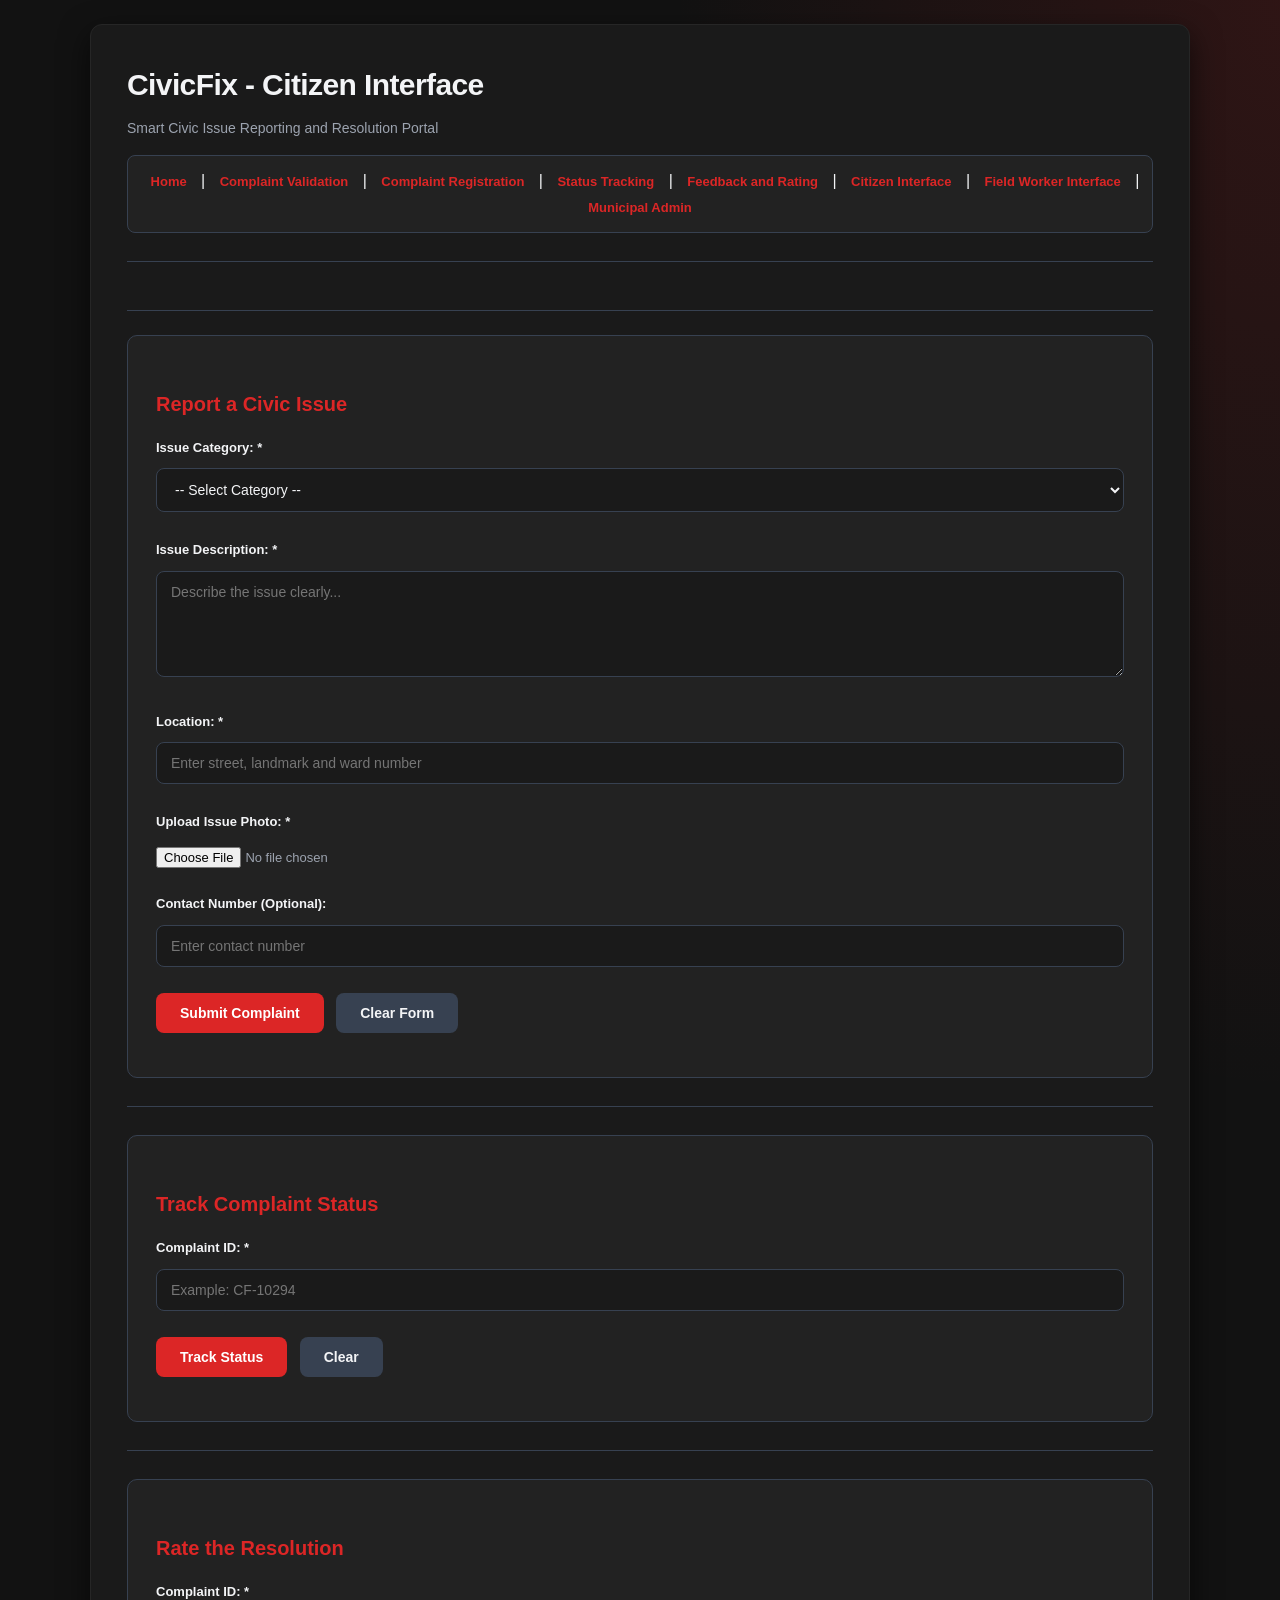
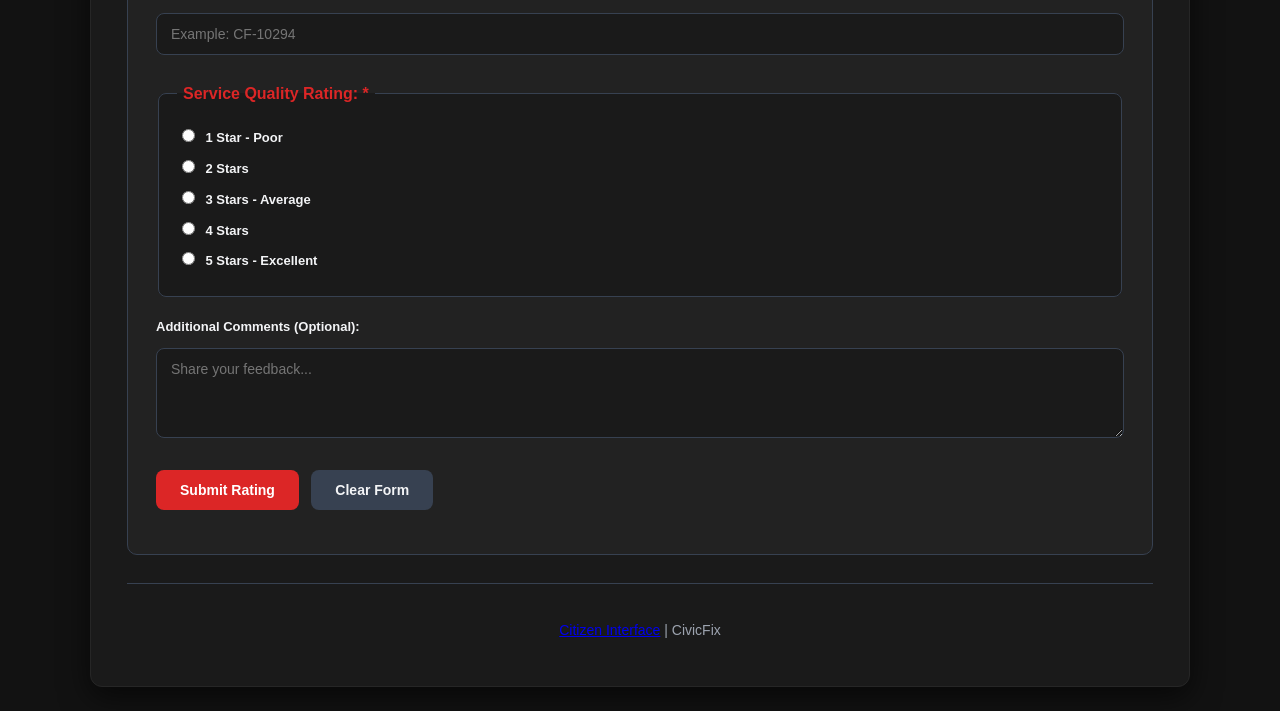
==== html/citizen.html @ b8693919 "Enhance CivicFix pages and landing design Co-authored-by: Copilot <223556219+Copilot@users.noreply.g" ====
<!DOCTYPE html>
<html lang="en">
<head>
    <meta charset="UTF-8">
    <meta name="viewport" content="width=device-width, initial-scale=1.0">
    <link rel="stylesheet" href="style.css">
    <title>CivicFix - Citizen Interface</title>
</head>
<body>
    <center>
    <header>
        <h1>CivicFix - Citizen Interface</h1>
        <p>Smart Civic Issue Reporting and Resolution Portal</p>
        <nav>
            <a href="index.html">Home</a> |
            <a href="complaint-validation.html">Complaint Validation</a> |
            <a href="complaint-registration.html">Complaint Registration</a> |
            <a href="status-tracking.html">Status Tracking</a> |
            <a href="feedback-and-rating.html">Feedback and Rating</a> |
            <a href="citizen.html">Citizen Interface</a> |
            <a href="field-worker.html">Field Worker Interface</a> |
            <a href="municipal-admin.html">Municipal Admin</a>
        </nav>
        <hr>
    </header>

    <main>
        <section id="report-issue">
            <h2>Report a Civic Issue</h2>

            <form>
                <p>
                    <label for="category">Issue Category: <strong>*</strong></label><br>
                    <select id="category" name="category" required>
                        <option value="">-- Select Category --</option>
                        <option value="pothole">Pothole / Road Repair</option>
                        <option value="streetlight">Streetlight Failure</option>
                        <option value="garbage">Garbage Accumulation</option>
                        <option value="water">Sewage / Water Leakage</option>
                    </select>
                </p>
                <p>
                    <label for="description">Issue Description: <strong>*</strong></label><br>
                    <textarea id="description" name="description" rows="5" cols="45" minlength="10" maxlength="1000" required placeholder="Describe the issue clearly..."></textarea>
                </p>
                <p>
                    <label for="location">Location: <strong>*</strong></label><br>
                    <input type="text" id="location" name="location" maxlength="180" required placeholder="Enter street, landmark and ward number">
                </p>
                <p>
                    <label for="photo">Upload Issue Photo: <strong>*</strong></label><br>
                    <input type="file" id="photo" name="photo" accept="image/*" required>
                </p>
                <p>
                    <label for="contact">Contact Number (Optional):</label><br>
                    <input type="tel" id="contact" name="contact" pattern="[0-9+() -]{7,18}" placeholder="Enter contact number">
                </p>
                <button type="submit">Submit Complaint</button>
                <button type="reset">Clear Form</button>
            </form>
        </section>

        <hr>

        <section>
            <h2>Track Complaint Status</h2>

            <form action="#" method="get">
                <p>
                    <label for="complaint_id">Complaint ID: <strong>*</strong></label><br>
                    <input type="text" id="complaint_id" name="complaint_id" required pattern="CF-[A-Za-z0-9-]+" placeholder="Example: CF-10294">
                </p>
                <button type="submit">Track Status</button>
                <button type="reset">Clear</button>
            </form>
        </section>

        <hr>

        <section>
            <h2>Rate the Resolution</h2>

            <form>
                <p>
                    <label for="rate_complaint_id">Complaint ID: <strong>*</strong></label><br>
                    <input type="text" id="rate_complaint_id" name="complaint_id" required placeholder="Example: CF-10294">
                </p>
                <fieldset>
                    <legend>Service Quality Rating: <strong>*</strong></legend>
                    <input type="radio" id="star1" name="rating" value="1" required>
                    <label for="star1">1 Star - Poor</label><br>
                    <input type="radio" id="star2" name="rating" value="2">
                    <label for="star2">2 Stars</label><br>
                    <input type="radio" id="star3" name="rating" value="3">
                    <label for="star3">3 Stars - Average</label><br>
                    <input type="radio" id="star4" name="rating" value="4">
                    <label for="star4">4 Stars</label><br>
                    <input type="radio" id="star5" name="rating" value="5">
                    <label for="star5">5 Stars - Excellent</label>
                </fieldset>
                <p>
                    <label for="feedback">Additional Comments (Optional):</label><br>
                    <textarea id="feedback" name="feedback" rows="4" cols="45" maxlength="500" placeholder="Share your feedback..."></textarea>
                </p>
                <button type="submit">Submit Rating</button>
                <button type="reset">Clear Form</button>
            </form>
        </section>
    </main>

    <hr>
    <footer><p><a href="citizen.html">Citizen Interface</a> | CivicFix</p></footer>
    </center>
</body>
</html>
---- html/style.css ----
/* ==========================================================
   CIVICFIX - DARK CIVIC PORTAL THEME
   ========================================================== */

:root {
    --bg: #121212;
    --surface: #1a1a1a;
    --surface-hover: #222222;
    --ink: #f3f4f6;
    --muted: #9ca3af;
    --primary: #dc2626;
    --primary-hover: #b91c1c;
    --primary-soft: rgba(220, 38, 38, 0.15);
    --border: #374151;
    --border-light: #262626;
    --radius: 12px;
}

* {
    box-sizing: border-box;
}

body {
    background-color: var(--bg);
    background-image: radial-gradient(ellipse at top right, rgba(220, 38, 38, 0.14), transparent 38rem);
    font-family: -apple-system, BlinkMacSystemFont, "Segoe UI", Roboto, Helvetica, Arial, sans-serif;
    color: var(--ink);
    margin: 0;
    padding: 24px;
    line-height: 1.6;
}

/* Main Container / Wrapper */
center {
    display: block;
    max-width: 1100px;
    margin: 0 auto;
    background-color: var(--surface);
    color: var(--ink);
    padding: 36px;
    border-radius: var(--radius);
    border: 1px solid var(--border-light);
    box-shadow: 0 10px 30px rgba(0, 0, 0, 0.6);
    text-align: left;
}

/* Header & Typography */
header {
    margin-bottom: 24px;
    border-bottom: 1px solid var(--border);
    padding-bottom: 20px;
}

h1 {
    color: var(--ink);
    font-size: 30px;
    font-weight: 800;
    letter-spacing: -0.02em;
    margin: 0 0 6px 0;
}

h2 {
    color: var(--primary);
    font-size: 20px;
    font-weight: 700;
    margin: 24px 0 16px 0;
}

p {
    color: var(--muted);
    font-size: 14px;
    margin: 8px 0;
}

/* Navigation */
nav {
    margin: 16px 0;
    padding: 12px;
    background-color: var(--surface-hover);
    border-radius: 8px;
    border: 1px solid var(--border);
    text-align: center;
}

nav a {
    color: var(--primary);
    text-decoration: none;
    font-weight: 600;
    font-size: 13px;
    margin: 0 10px;
}

nav a:hover {
    text-decoration: underline;
}

/* Sections & Forms */
section {
    margin: 24px 0;
    padding: 28px;
    background-color: var(--surface-hover);
    border-radius: 10px;
    border: 1px solid var(--border);
}

form {
    margin: 16px 0;
}

label {
    color: var(--ink);
    font-weight: 600;
    font-size: 13px;
    display: inline-block;
    margin-bottom: 6px;
}

input[type="text"],
input[type="number"],
input[type="date"],
input[type="tel"],
select,
textarea {
    width: 100%;
    padding: 12px 14px;
    margin-top: 4px;
    margin-bottom: 18px;
    border: 1px solid var(--border);
    border-radius: 8px;
    background-color: var(--surface);
    color: var(--ink);
    font-size: 14px;
    font-family: inherit;
}

input:focus, select:focus, textarea:focus {
    outline: none;
    border-color: var(--primary);
    box-shadow: 0 0 0 3px var(--primary-soft);
}

input[type="file"] {
    margin: 8px 0 16px 0;
    font-size: 13px;
    color: var(--muted);
}

input[type="radio"],
input[type="checkbox"] {
    accent-color: var(--primary);
    margin-right: 6px;
}

fieldset {
    border: 1px solid var(--border);
    border-radius: 8px;
    padding: 18px;
    margin-bottom: 18px;
    background-color: var(--surface);
}

legend {
    font-weight: bold;
    color: var(--primary);
    padding: 0 6px;
}

/* Buttons */
button {
    background-color: var(--primary);
    color: #ffffff;
    padding: 12px 24px;
    border: none;
    border-radius: 8px;
    font-size: 14px;
    font-weight: 700;
    cursor: pointer;
    margin-right: 8px;
    transition: background-color 0.2s, transform 0.1s;
}

button:hover {
    background-color: var(--primary-hover);
    transform: translateY(-1px);
}

button[type="reset"] {
    background-color: var(--border);
    color: var(--ink);
}

button[type="reset"]:hover {
    background-color: var(--muted);
}

/* Tables */
table {
    width: 100%;
    border-collapse: collapse;
    margin: 16px 0;
    background-color: var(--surface);
    border-radius: 8px;
    overflow: hidden;
}

th, td {
    border: 1px solid var(--border);
    padding: 12px 14px;
    font-size: 13px;
    text-align: left;
}

th {
    background-color: var(--surface-hover);
    color: var(--primary);
}

/* Dividers & Footer */
hr {
    border: 0;
    height: 1px;
    background-color: var(--border);
    margin: 28px 0;
}

footer {
    margin-top: 35px;
    text-align: center;
    font-size: 13px;
    color: var(--muted);
}

/* Landing page */

.landing-body > footer {
    max-width: 1000px;
    margin: 16px auto 0;
    padding: 12px 0 4px;
    border-top: 1px solid var(--border);
    font-size: 12px;
}

.landing-body > footer p {
    margin: 0;
}

.landing-body > header {
    margin-top: 20px;
}

.landing-body > nav {
    padding: 8px;
}

.landing-body > nav a {
    margin: 0 6px;
    padding: 8px;
    font-size: 12px;
    border-radius: 6px;
}

.landing-body > nav a:hover {
    background-color: var(--surface-hover);
}

.landing-body > nav a[aria-current="page"] {
    background-color: var(--surface-hover);
    color: var(--ink);
}

.landing-main {
    max-width: 1000px;
}

.landing-main > section {
    max-width: none;
    margin: 0 auto;
    padding: 24px 4px;
    background: transparent;
    border: 0;
    border-bottom: 1px solid var(--border);
    border-radius: 0;
}

.landing-main > section h2 {
    color: var(--ink);
}

.landing-main > .landing-hero {
    padding: 48px 4px;
}

.hero-copy h2 {
    max-width: 700px;
    margin: 0 0 14px;
    color: var(--ink);
    font-size: clamp(32px, 5vw, 46px);
    line-height: 1.15;
}

.hero-copy > p {
    max-width: 680px;
}

.hero-actions {
    display: flex;
    flex-wrap: wrap;
    gap: 8px;
    margin-top: 20px;
}

.hero-actions a,
.portal-links a {
    border-radius: 8px;
    text-decoration: none;
}

.hero-actions a {
    display: inline-block;
    padding: 9px 16px;
    border: 1px solid var(--primary);
    font-size: 14px;
    font-weight: 600;
    transition: background-color 0.2s, box-shadow 0.2s;
}

.hero-actions a:first-child {
    background-color: var(--primary);
    color: #ffffff;
    box-shadow: 0 3px 10px rgba(220, 38, 38, 0.18);
}

.hero-actions a:last-child {
    background-color: transparent;
    color: var(--ink);
}

.hero-actions a:hover {
    border-color: var(--primary-hover);
    background-color: var(--primary-hover);
    color: #ffffff;
}

.workflow-steps {
    display: grid;
    grid-template-columns: repeat(4, minmax(0, 1fr));
    gap: 20px;
    margin: 0;
    padding: 0;
    list-style: none;
}

.workflow-steps li {
    display: grid;
    grid-template-columns: 28px 1fr;
    gap: 4px 8px;
    margin: 0;
    padding: 12px 0;
    border-top: 1px solid var(--border);
}

.step-number {
    grid-row: span 2;
    display: grid;
    width: 26px;
    height: 26px;
    place-items: center;
    background-color: var(--primary-soft);
    border-radius: 50%;
    color: var(--primary);
    font-size: 12px;
    font-weight: 700;
}

.workflow-steps strong {
    color: var(--ink);
}

.workflow-steps li > span:last-child {
    color: var(--muted);
    font-size: 12px;
}

.portal-section h2,
.setup-section h2 {
    margin-bottom: 12px;
}

.portal-links {
    display: grid;
    grid-template-columns: repeat(3, minmax(0, 1fr));
    gap: 12px;
}

.portal-links a {
    display: flex;
    flex-direction: column;
    gap: 5px;
    padding: 14px 16px;
    background-color: var(--surface);
    border: 1px solid var(--border);
    color: var(--ink);
    transition: border-color 0.2s, background-color 0.2s;
}

.portal-links a:hover {
    background-color: var(--surface-hover);
    border-color: var(--primary);
}

.portal-links a strong {
    font-size: 14px;
}

.portal-links a span {
    color: var(--muted);
    font-size: 12px;
}

.setup-section a {
    color: #ff8a98;
    font-weight: 600;
}

.setup-section a:hover {
    color: #ffffff;
}

.hero-actions a:focus-visible,
.portal-links a:focus-visible {
    outline: 2px solid #ff8a98;
    outline-offset: 3px;
}


/* Responsive Design */
@media screen and (max-width: 800px) {
    .workflow-steps {
        grid-template-columns: repeat(2, minmax(0, 1fr));
    }

    .portal-links {
        grid-template-columns: 1fr;
    }
}

@media screen and (max-width: 520px) {
    .landing-body > nav a {
        margin: 0 2px;
        padding: 6px;
    }

    .landing-main > .landing-hero {
        padding: 34px 4px;
    }

    .workflow-steps {
        grid-template-columns: 1fr;
    }

}
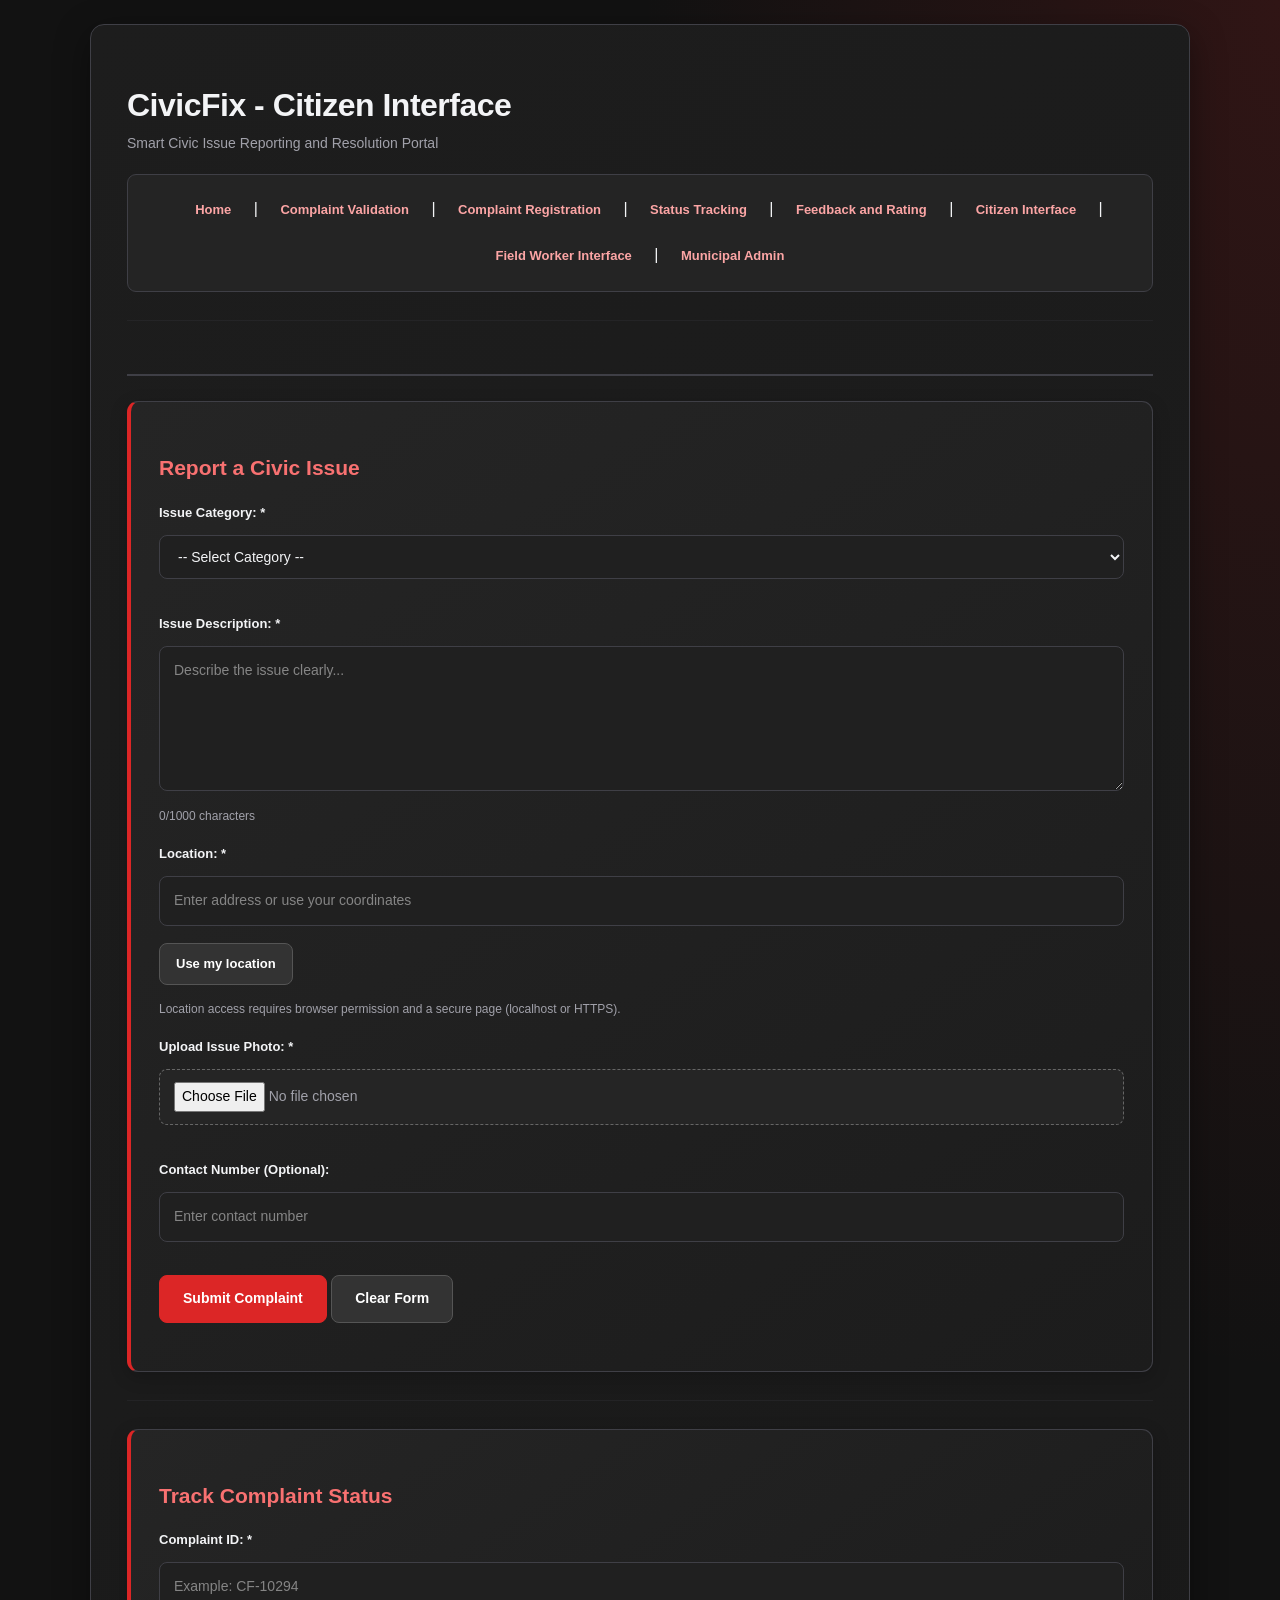
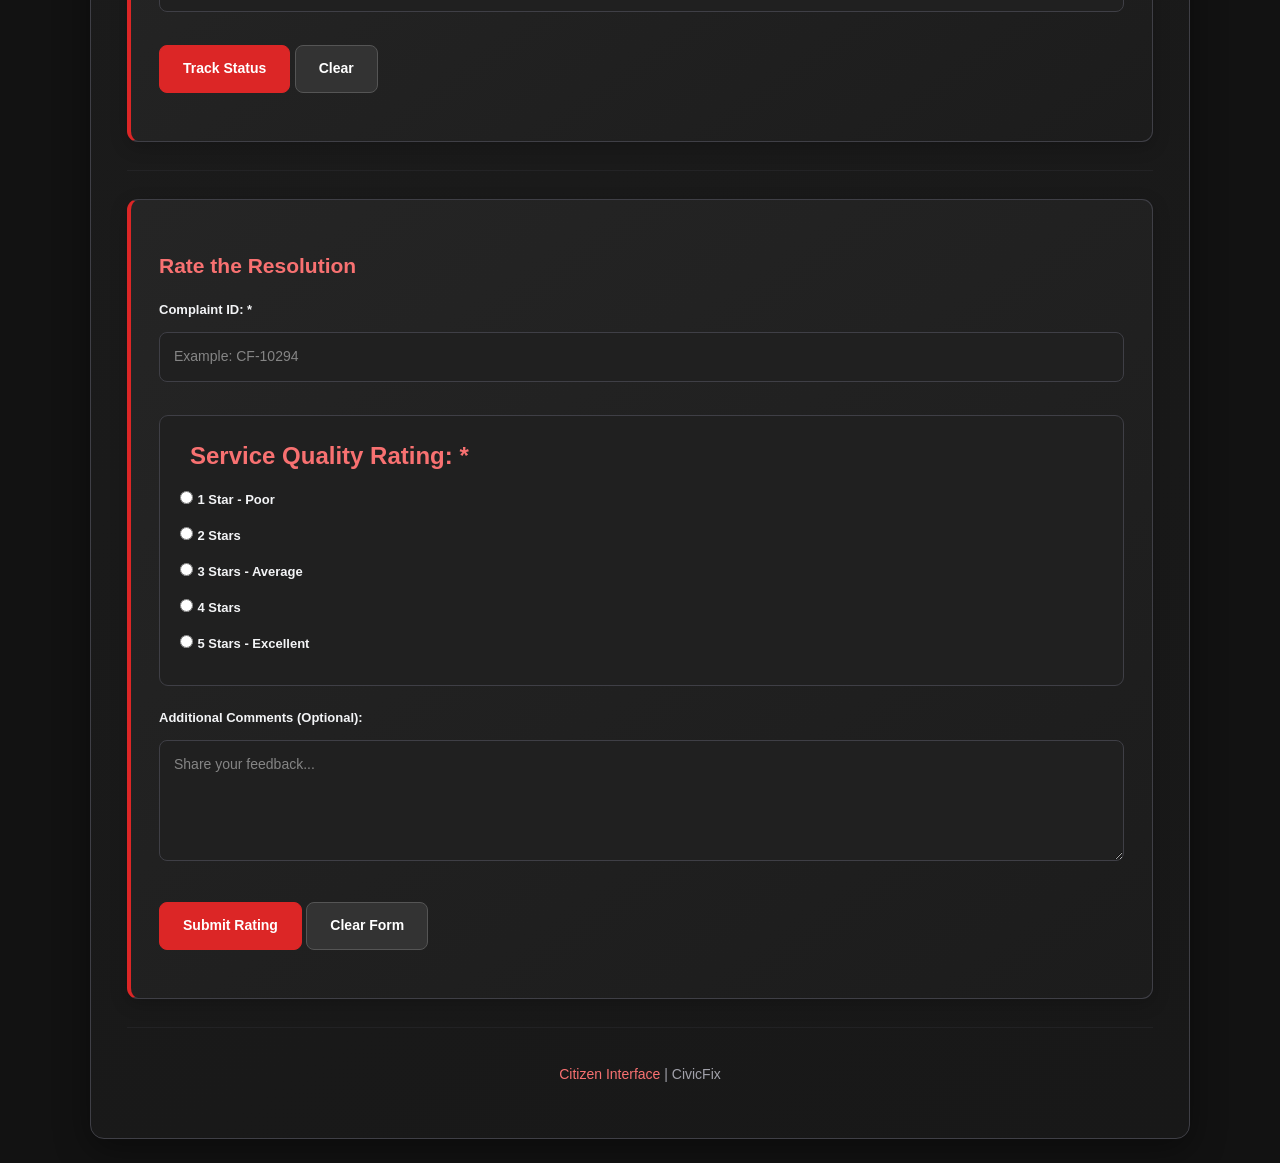
==== commit 7c552fe8: "Modified Html and css & js files" ====
--- a/html/citizen.html
+++ b/html/citizen.html
@@ -3,7 +3,9 @@
 <head>
     <meta charset="UTF-8">
     <meta name="viewport" content="width=device-width, initial-scale=1.0">
+    <link rel="stylesheet" href="bootstrap.min.css">
     <link rel="stylesheet" href="style.css">
+    <script src="app.js" defer></script>
     <title>CivicFix - Citizen Interface</title>
 </head>
 <body>
@@ -28,7 +30,7 @@
         <section id="report-issue">
             <h2>Report a Civic Issue</h2>
 
-            <form>
+            <form id="reportForm">
                 <p>
                     <label for="category">Issue Category: <strong>*</strong></label><br>
                     <select id="category" name="category" required>
@@ -42,21 +44,29 @@
                 <p>
                     <label for="description">Issue Description: <strong>*</strong></label><br>
                     <textarea id="description" name="description" rows="5" cols="45" minlength="10" maxlength="1000" required placeholder="Describe the issue clearly..."></textarea>
+                    <span class="field-hint" id="descriptionCount" aria-live="polite">0/1000 characters</span>
                 </p>
                 <p>
                     <label for="location">Location: <strong>*</strong></label><br>
-                    <input type="text" id="location" name="location" maxlength="180" required placeholder="Enter street, landmark and ward number">
+                    <input type="text" id="location" name="location" maxlength="180" required placeholder="Enter address or use your coordinates" aria-describedby="locationHint locationMessage">
+                    <button id="useCurrentLocation" class="location-button" type="button">Use my location</button>
+                    <span class="field-hint location-hint" id="locationHint">Location access requires browser permission and a secure page (localhost or HTTPS).</span>
                 </p>
+                <p class="form-feedback" id="locationMessage" role="status" aria-live="polite"></p>
                 <p>
                     <label for="photo">Upload Issue Photo: <strong>*</strong></label><br>
                     <input type="file" id="photo" name="photo" accept="image/*" required>
                 </p>
+                <p class="form-feedback" id="photoMessage" role="status" aria-live="polite"></p>
+                <img id="photoPreview" class="photo-preview" alt="Preview of the selected issue photo" hidden>
+                <button id="cancelPhoto" class="photo-cancel-button" type="button" hidden>Remove selected photo</button>
                 <p>
                     <label for="contact">Contact Number (Optional):</label><br>
                     <input type="tel" id="contact" name="contact" pattern="[0-9+() -]{7,18}" placeholder="Enter contact number">
                 </p>
                 <button type="submit">Submit Complaint</button>
                 <button type="reset">Clear Form</button>
+                <p class="form-feedback" id="reportMessage" role="status" aria-live="polite"></p>
             </form>
         </section>
 
@@ -80,7 +90,7 @@
         <section>
             <h2>Rate the Resolution</h2>
 
-            <form>
+            <form id="ratingForm">
                 <p>
                     <label for="rate_complaint_id">Complaint ID: <strong>*</strong></label><br>
                     <input type="text" id="rate_complaint_id" name="complaint_id" required placeholder="Example: CF-10294">
@@ -98,6 +108,7 @@
                     <input type="radio" id="star5" name="rating" value="5">
                     <label for="star5">5 Stars - Excellent</label>
                 </fieldset>
+                <p class="form-feedback" id="ratingMessage" role="status" aria-live="polite"></p>
                 <p>
                     <label for="feedback">Additional Comments (Optional):</label><br>
                     <textarea id="feedback" name="feedback" rows="4" cols="45" maxlength="500" placeholder="Share your feedback..."></textarea>
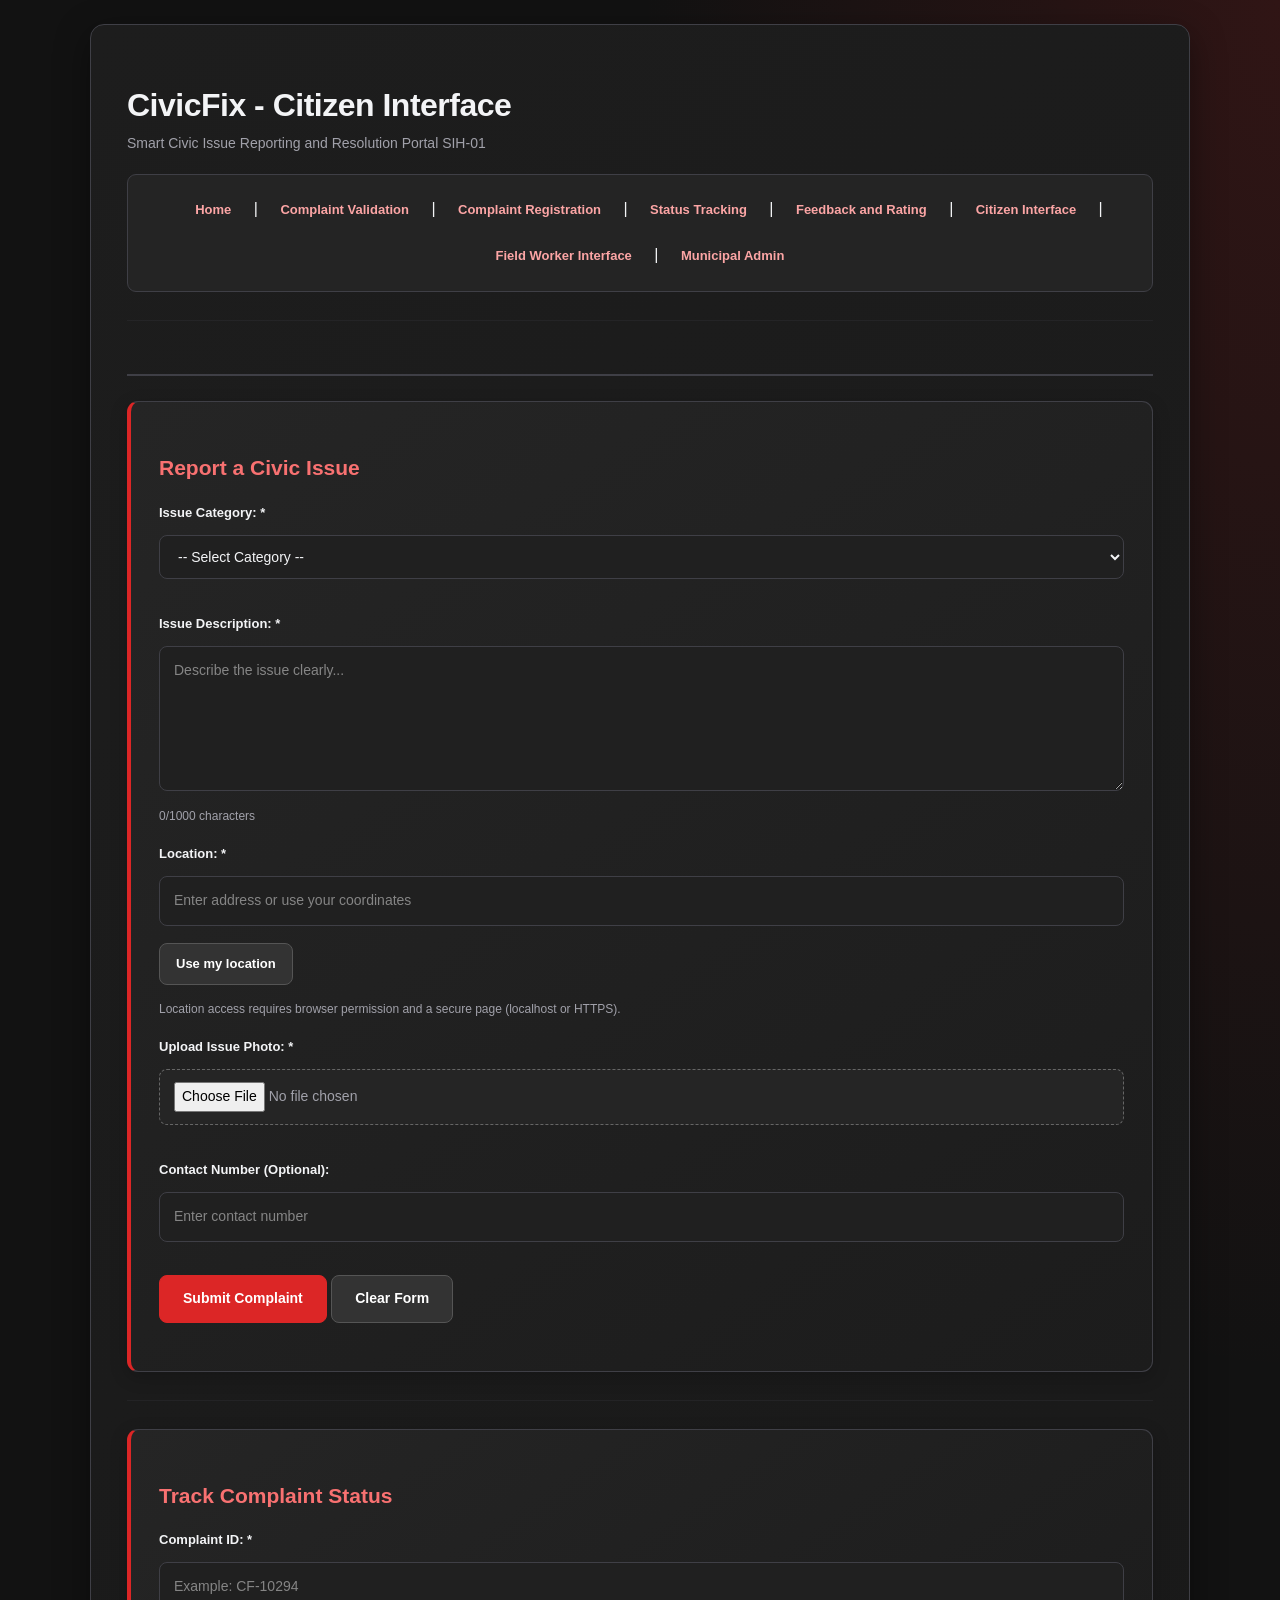
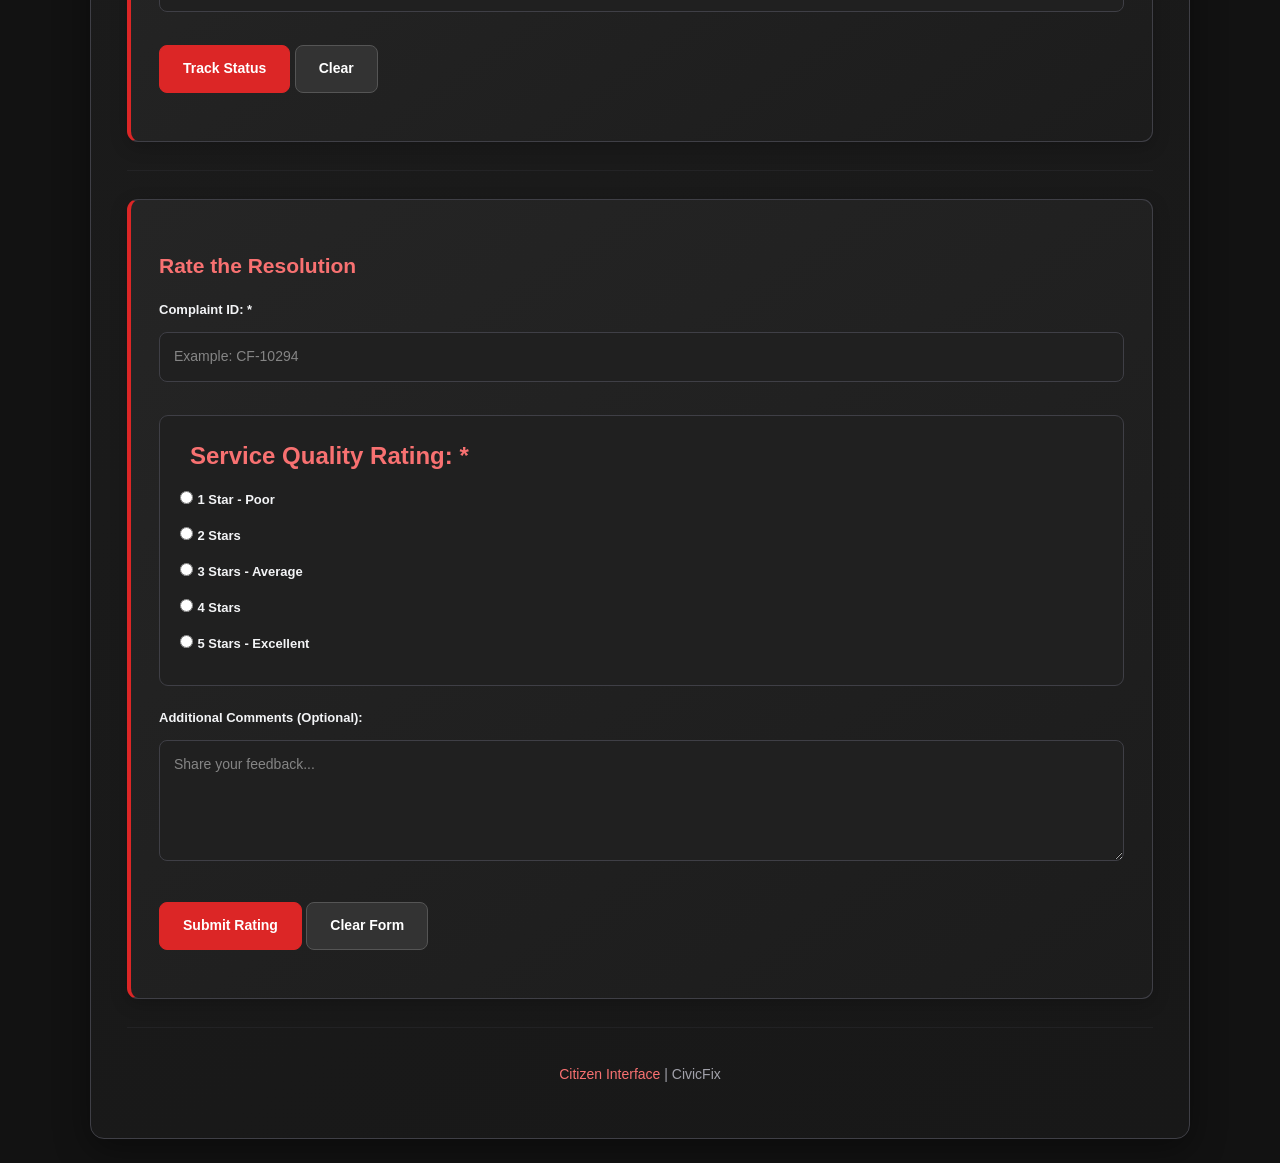
==== commit 83f5a66b: "Add project code to the portal description" ====
--- a/html/citizen.html
+++ b/html/citizen.html
@@ -6,13 +6,14 @@
     <link rel="stylesheet" href="bootstrap.min.css">
     <link rel="stylesheet" href="style.css">
     <script src="app.js" defer></script>
+    <link rel="icon" type="image/png" href="../images/favicon.png">
     <title>CivicFix - Citizen Interface</title>
 </head>
 <body>
     <center>
     <header>
         <h1>CivicFix - Citizen Interface</h1>
-        <p>Smart Civic Issue Reporting and Resolution Portal</p>
+        <p>Smart Civic Issue Reporting and Resolution Portal SIH-01</p>
         <nav>
             <a href="index.html">Home</a> |
             <a href="complaint-validation.html">Complaint Validation</a> |
